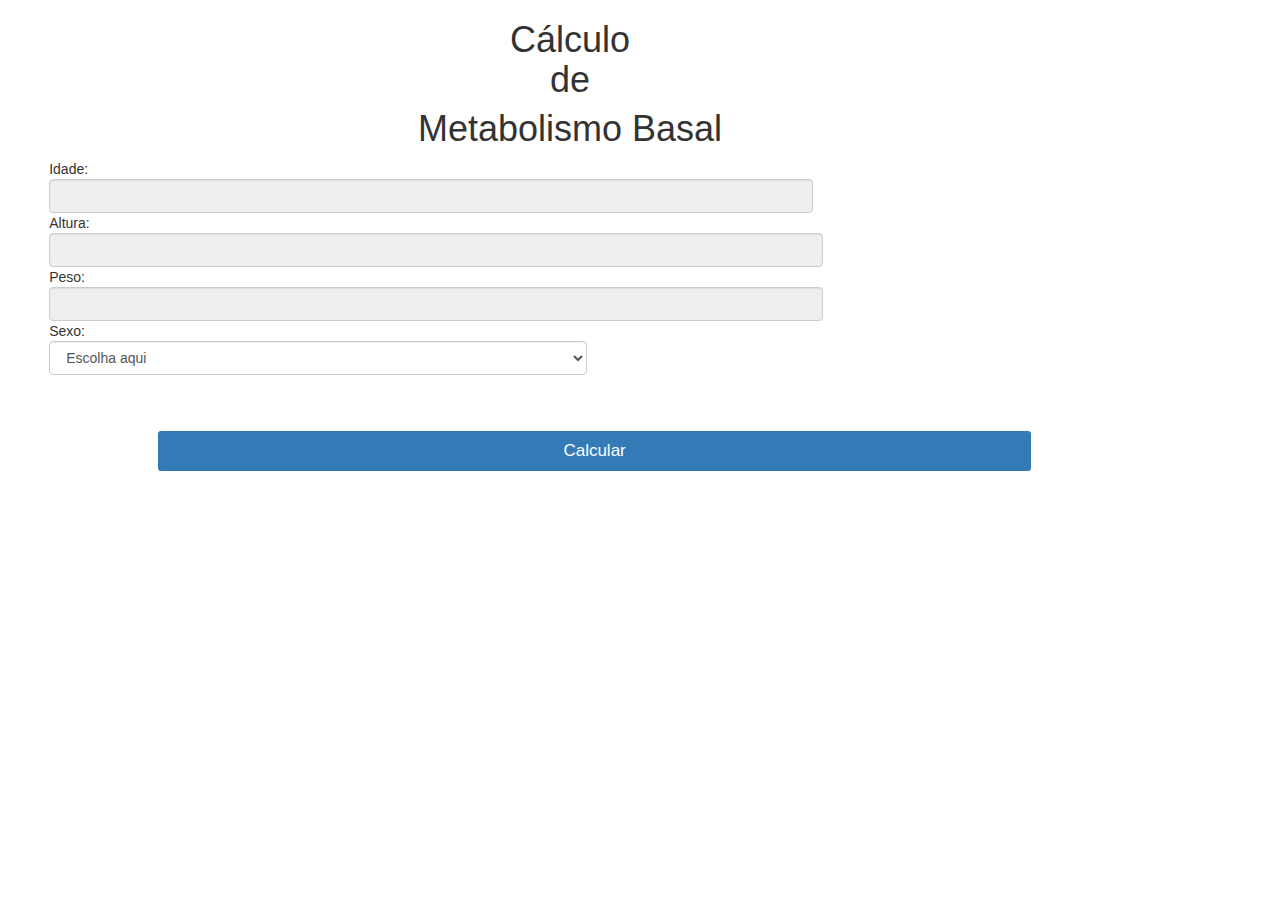
==== www/index.html @ c940c0ee "Project's Initial Commit" ====
<!DOCTYPE HTML>
<html>
<head>
  <meta charset="utf-8">
  <meta name="viewport" content="width=device-width, initial-scale=1, maximum-scale=1, user-scalable=no">
  <meta http-equiv="Content-Security-Policy" content="default-src * data: gap: https://ssl.gstatic.com; style-src * 'unsafe-inline'; script-src * 'unsafe-inline' 'unsafe-eval'">
  <script src="components/loader.js"></script>
  <script src="lib/onsenui/js/onsenui.min.js"></script>

  <link rel="stylesheet" href="components/loader.css">
  <link rel="stylesheet" href="lib/onsenui/css/onsenui.css">
  <link rel="stylesheet" href="lib/onsenui/css/onsen-css-components.css">
  <link rel="stylesheet" href="css/style.css">

  <!--- Jquery 3.1.1--->
 <script src="components/jquery-3.3.1.min.js"></script>
 <script src="components/acoes.js"></script>

  <!--- Bootstrap 3.3.7--->
  <link rel="stylesheet" href="css/bootstrap.min.css">
  <link rel="stylesheet" href="components/loader.css">
  <link rel="stylesheet" href="css/style.css">
</head>
<body>
  <title>Preciso de um nome</title>

  <div class="container row">
    <div class="row">
      <div class="div col-xs-12">
      <center>
        <h1>Cálculo<p>de</p>Metabolismo Basal</h1>
      </center>
      </div>
    </div>

  <div class="row" style="margin-left:3%;">

    <!---Idade--->
    <div class="col-xs-12">
    <span>Idade:</span>
    <input type="text"class="form-control" id="idade" readonly style="width:70%;"/>
    </div>

    <!---Altura--->
    <div class="row linha" style="margin-left:0%;">
        <div class="col-xs-12">
        <span>Altura:</span>
        <input type="text"class="form-control" id="altura" readonly style="width:70%;"/>
        </div>
    </div>

    <!---Peso--->
    <div class="row linha" style="margin-left:0%;">
        <div class="col-xs-12">
        <span>Peso:</span>
        <input type="text"class="form-control" id="peso" readonly style="width:70%;"/>
        </div>
    </div>

    <!---Sexo--->
    <div class="row linha" style="margin-left:0%; margin-top">
        <div class="col-xs-6">
        <span>Sexo:</span>
        <select class="form-control" id="Sexo">
          <option>Escolha aqui</option>
          <option>Masculino</option>
          <option>Feminino</option>
        </select>
        </div>
    </div>

    <!---Botão--->
    <center>
    <div cass="row linha" style="margin-top:5%;">
      <div class="col-xs-12">
        <button type="button" class="button btn-primary btn-block" id="calculo">Calcular</button>
      </div>
    </div>
    </center>

  </div>

  
</body>
</html>
---- www/components/loader.css ----
/**
 * This is an auto-generated code by Monaca JS/CSS Components.
 * Please do not edit by hand.
 */

/*** <GENERATED> ***/
---- www/lib/onsenui/css/onsenui.css ----
/*! onsenui - v2.10.1 - 2018-06-08 */
@import url("ionicons/css/ionicons.min.css");
@import url("material-design-iconic-font/css/material-design-iconic-font.min.css");
@import url("font_awesome/css/font-awesome.min.css");


ons-page, ons-navigator,
ons-tabbar,
ons-gesture-detector {
  display: block;
  touch-action: manipulation; /* Remove click delay */
}

ons-navigator,
ons-tabbar,
ons-splitter,
ons-action-sheet,
ons-dialog,
ons-toast,
ons-alert-dialog {
  position: absolute;
  top: 0;
  left: 0;
  bottom: 0;
  right: 0;
  overflow: hidden;
  touch-action: manipulation; /* Remove click delay */
}

ons-toast {
  pointer-events: none;
}

ons-toast .toast {
  pointer-events: auto;
}

ons-tab {
  -webkit-transform: translate3d(0, 0, 0);
          transform: translate3d(0, 0, 0);
}

ons-page, ons-navigator, ons-tabbar, ons-dialog, ons-alert-dialog, ons-action-sheet, ons-toast {
  z-index: 2;
}

ons-fab, ons-speed-dial {
  z-index: 10001;
}

ons-toolbar:not([inline]), ons-bottom-toolbar {
  position: absolute;
  left: 0;
  right: 0;
  z-index: 10000;
}

ons-toolbar:not([inline]) {
  top: 0;
}

ons-bottom-toolbar {
  bottom: 0;
}

.page, .page__content,
.page--material, .page--material__content {
  background-color: transparent !important;
  background: transparent !important;
}

.page__content {
  overflow: auto;
  -webkit-overflow-scrolling: touch;
  z-index: 0;
  -ms-touch-action: pan-y;
}

.page.overflow-visible,
.page.overflow-visible .page,
.page.overflow-visible .page__content,
.page.overflow-visible ons-navigator,
.page.overflow-visible ons-splitter {
  overflow: visible;
}

.page.overflow-visible .page__content.content-swiping,
.page.overflow-visible .page__content.content-swiping .page,
.page.overflow-visible .page__content.content-swiping .page__content {
  overflow: auto;
}

.page[status-bar-fill] > .page__content {
  top: 20px;
}

.page[status-bar-fill] > .toolbar {
  padding-top: 20px;
  box-sizing: content-box;
}

.page[status-bar-fill] > .toolbar:not(.toolbar--transparent) + .page__background,
.page[status-bar-fill] > .toolbar:not(.toolbar--cover-content) + .page__background + .page__content {
  top: 64px;
}

.page[status-bar-fill] > .toolbar--material:not(.toolbar-transparent) + .page__background,
.page[status-bar-fill] > .toolbar--material:not(.toolbar--cover-content) + .page__background + .page__content {
  top: 76px;
}

.page[status-bar-fill] > .toolbar.toolbar--transparent + .page__background {
  top: 0;
}

ons-tabbar[status-bar-fill] > .tabbar--top__content {
  top: 71px;
}

ons-tabbar[status-bar-fill] > .tabbar--top {
  padding-top: 22px;
}

ons-tabbar[position="top"] .page[status-bar-fill] > .page__content {
  top: 0px;
}

.toolbar + .page__background + .page__content ons-tabbar[status-bar-fill] > .tabbar--top {
  top: 0px;
}

.toolbar + .page__background + .page__content ons-tabbar[status-bar-fill] > .tabbar--top__content {
  top: 49px;
}

.page__content > .list:not(.list--material):first-child {
  margin-top: -1px; /* Avoid double border with toolbar */
}

.page--wrapper > .page__background {
  display: none;
}

ons-action-sheet[disabled],
ons-dialog[disabled],
ons-alert-dialog[disabled],
ons-popover[disabled] {
  pointer-events: none;
  opacity: 0.75;
}

ons-list-item[disabled] {
   pointer-events: none;
}

ons-range[disabled] {
  opacity: 0.3;
  pointer-events: none;
}

ons-pull-hook {
  position: relative;
  display: block;
  margin: auto;
  text-align: center;
  z-index: 20002;
}

ons-splitter, ons-splitter-mask, ons-splitter-content, ons-splitter-side {
  display: block;
  position: absolute;
  left: 0;
  right: 0;
  top: 0;
  bottom: 0;
  box-sizing: border-box;
  z-index: 0;
}

ons-splitter-mask {
  z-index: 4;
  background-color: rgba(0, 0, 0, 0.1);
  display: none;
  opacity: 0;
}

ons-splitter-content {
  z-index: 2;
}

ons-splitter-side {
  right: auto;
  z-index: 2;
}

ons-splitter-side[side="right"] {
  right: 0;
  left: auto;
}

ons-splitter-side[mode="collapse"] {
  z-index: 5;
  left: auto;
  right: 100%;
}

ons-splitter-side[side="right"][mode="collapse"] {
  right: auto;
  left: 100%;
}

ons-splitter-side[mode="split"] {
  z-index: 3;
}

ons-toolbar-button > ons-icon[icon*="ion-"] {
  font-size: 26px;
}

ons-range, ons-select {
  display: inline-block;
}

ons-range > input {
  min-width: 50px;
  width: 100%;
}

ons-select > select {
  width: 100%;
}

ons-carousel[disabled] {
  pointer-events: none;
  opacity: 0.75;
}

ons-carousel[fullscreen] {
  height: 100%;
}

.ons-status-bar-mock {
  position: absolute;
  width: 100%;
  height: 20px;
  padding: 0 16px 0 6px;
  box-sizing: border-box;
  z-index: 30000;
  display: -webkit-flex;
  display: flex;
  -webkit-justify-content: space-between;
          justify-content: space-between;
  font-size: 12px;
  line-height: 20px;
  font-family: Arial, Helvetica;
}

.ons-status-bar-mock i {
  padding: 0 2px;
}

.ons-status-bar-mock.android {
  color: white;
  background-color: #222;
  font-family: Roboto, Arial, Helvetica;
}

.ons-status-bar-mock.android ~ * {
  top: 20px;
  bottom: 0;
  position: inherit;
  width: 100%;
}

.ons-ios-scroll-fix .page:not(.page--wrapper)[shown] > .page__content {
  overflow-y: hidden;
}
.ons-ios-scroll-fix ons-splitter-side > .page:not(.page--wrapper)[shown] > .page__content {
  overflow-y: auto;
}

ons-row {
  display: -webkit-box;
  display: -webkit-flex;
  display: -moz-box;
  display: -moz-flex;
  display: -ms-flexbox;
  display: flex;
  -webkit-flex-wrap: wrap;
          flex-wrap: wrap;
  width: 100%;
  box-sizing: border-box;
}

ons-row[vertical-align="top"], ons-row[align="top"] {
  -webkit-box-align: start;
  box-align: start;
  -ms-flex-align: start;
  -webkit-align-items: flex-start;
  -moz-align-items: flex-start;
  align-items: flex-start;
}

ons-row[vertical-align="bottom"], ons-row[align="bottom"] {
  -webkit-box-align: end;
  box-align: end;
  -ms-flex-align: end;
  -webkit-align-items: flex-end;
  -moz-align-items: flex-end;
  align-items: flex-end;
}

ons-row[vertical-align="center"], ons-row[align="center"] {
  -webkit-box-align: center;
  box-align: center;
  -ms-flex-align: center;
  -webkit-align-items: center;
  -moz-align-items: center;
  align-items: center;
  text-align: inherit;
}

ons-row + ons-row {
  padding-top: 0;
}

ons-col {
  -webkit-box-flex: 1;
  -webkit-flex: 1;
  -moz-box-flex: 1;
  -moz-flex: 1;
  -ms-flex: 1;
  flex: 1;
  display: block;
  width: 100%;
  box-sizing: border-box;
}

ons-col[vertical-align="top"], ons-col[align="top"] {
  -webkit-align-self: flex-start;
  -moz-align-self: flex-start;
  -ms-flex-item-align: start;
  align-self: flex-start;
}

ons-col[vertical-align="bottom"], ons-col[align="bottom"] {
  -webkit-align-self: flex-end;
  -moz-align-self: flex-end;
  -ms-flex-item-align: end;
  align-self: flex-end; }

ons-col[vertical-align="center"], ons-col[align="center"] {
  -webkit-align-self: center;
  -moz-align-self: center;
  -ms-flex-item-align: center;
  text-align: inherit;
}


/*
Copyright 2013-2015 ASIAL CORPORATION

Licensed under the Apache License, Version 2.0 (the "License");
you may not use this file except in compliance with the License.
You may obtain a copy of the License at

   http://www.apache.org/licenses/LICENSE-2.0

Unless required by applicable law or agreed to in writing, software
distributed under the License is distributed on an "AS IS" BASIS,
WITHOUT WARRANTIES OR CONDITIONS OF ANY KIND, either express or implied.
See the License for the specific language governing permissions and
limitations under the License.

 */

.ons-icon {
  display: inline-block;
  line-height: inherit;
  font-style: normal;
  font-weight: normal;
  font-size: inherit;
  text-rendering: auto;
  -webkit-font-smoothing: antialiased;
  -moz-osx-font-smoothing: grayscale;
}

.segment__button .ons-icon {
  line-height: initial;
}

:not(ons-toolbar-button):not(ons-action-sheet-button):not(.segment__button) > .ons-icon--ion {
  line-height: 0.75em;
  vertical-align: -25%;
}

.ons-icon[spin] {
  -webkit-animation: ons-icon-spin 2s infinite linear;
  -moz-animation: ons-icon-spin 2s infinite linear;
  animation: ons-icon-spin 2s infinite linear;
}

@-moz-keyframes ons-icon-spin {
  0% {
    -moz-transform: rotate(0deg);
  }
  100% {
    -moz-transform: rotate(359deg);
  }
}

@-webkit-keyframes ons-icon-spin {
  0% {
    -webkit-transform: rotate(0deg);
  }
  100% {
    -webkit-transform: rotate(359deg);
  }
}

@keyframes ons-icon-spin {
  0% {
    -webkit-transform: rotate(0deg);
    transform: rotate(0deg);
  }
  100% {
    -webkit-transform: rotate(359deg);
    transform: rotate(359deg);
  }
}

.ons-icon[rotate="90"] {
  -webkit-transform: rotate(90deg);
  -moz-transform: rotate(90deg);
  transform: rotate(90deg);
}

.ons-icon[rotate="180"] {
  -webkit-transform: rotate(180deg);
  -moz-transform: rotate(180deg);
  transform: rotate(180deg);
}

.ons-icon[rotate="270"] {
  -webkit-transform: rotate(270deg);
  -moz-transform: rotate(270deg);
  transform: rotate(270deg);
}

.ons-icon[fixed-width] {
  width: 1.28571429em;
  text-align: center;
}

.ons-icon--lg {
  font-size: 1.33333333em;
  line-height: 0.75em;
  vertical-align: -15%;
}

.ons-icon--2x {
  font-size: 2em;
}

.ons-icon--3x {
  font-size: 3em;
}

.ons-icon--4x {
  font-size: 4em;
}

.ons-icon--5x {
  font-size: 5em;
}

ons-input, ons-radio, ons-checkbox, ons-search-input {
  display: inline-block;
  position: relative;
}

ons-input .text-input,
ons-search-input .search-input {
  width: 100%;
  display: inline-block;
}

ons-input .text-input__label:not(.text-input--material__label) {
  display: none;
}

ons-input:not([float]) .text-input--material__label--active {
  display: none;
}

ons-input[disabled],
ons-radio[disabled],
ons-checkbox[disabled],
ons-segment[disabled],
ons-search-input[disabled] {
  opacity: 0.5;
  pointer-events: none;
}

ons-input input.text-input--material::-webkit-input-placeholder {
  color: transparent;
}

ons-input input.text-input--material::-moz-placeholder {
  color: transparent;
}

ons-input input.text-input--material:-ms-input-placeholder {
  color: transparent;
}

/* Suppress safe area support for pages in splitter sides */
@media (orientation: landscape) {
  html[onsflag-iphonex-landscape] ons-splitter-side[side="left"] .page__content {
    padding-right: 0;
  }
  html[onsflag-iphonex-landscape] ons-splitter-side[side="right"] .page__content {
    padding-left: 0;
  }
}
/* Support the situation that a progress bar is located just below a toolbar */
@media (orientation: landscape) {
  html[onsflag-iphonex-landscape] .page__content > ons-progress-bar > .progress-bar {
    margin-left: -44px;
    margin-right: -44px;
    width: calc(100% + 88px);
  }
}
/* Lists in .page__content in splitter-sides */
@media (orientation: landscape) {
  /* Suppress left safe area support for pages in right splitter sides */
  html[onsflag-iphonex-landscape] ons-splitter-side[side="right"] .page__content > .list:not(.list--inset) {
    margin-left: 0;
  }
  html[onsflag-iphonex-landscape] ons-splitter-side[side="right"] .page__content > .list:not(.list--inset) > .list-header {
    padding-left: 15px;
  }
  html[onsflag-iphonex-landscape] ons-splitter-side[side="right"] .page__content > .list:not(.list--inset) > .list-item {
    padding-left: 14px;
  }

  /* Suppress right safe area support for pages in left splitter sides */
  html[onsflag-iphonex-landscape] ons-splitter-side[side="left"] .page__content > .list:not(.list--inset) {
    margin-right: 0;
  }
  html[onsflag-iphonex-landscape] ons-splitter-side[side="left"] .page__content > .list:not(.list--inset) > .list-item--chevron:before {
    right: 16px;
  }
  html[onsflag-iphonex-landscape] ons-splitter-side[side="left"] .page__content > .list:not(.list--inset) > .list-item > .list-item__center:last-child {
    padding-right: 6px;
  }
  html[onsflag-iphonex-landscape] ons-splitter-side[side="left"] .page__content > .list:not(.list--inset) > .list-item > .list-item__right {
    padding-right: 12px;
  }
  html[onsflag-iphonex-landscape] ons-splitter-side[side="left"] .page__content > .list:not(.list--inset) > .list-item > .list-item--chevron__right {
    padding-right: 30px;
  }
}

/*
Copyright 2013-2015 ASIAL CORPORATION

Licensed under the Apache License, Version 2.0 (the "License");
you may not use this file except in compliance with the License.
You may obtain a copy of the License at

   http://www.apache.org/licenses/LICENSE-2.0

Unless required by applicable law or agreed to in writing, software
distributed under the License is distributed on an "AS IS" BASIS,
WITHOUT WARRANTIES OR CONDITIONS OF ANY KIND, either express or implied.
See the License for the specific language governing permissions and
limitations under the License.

 */

ons-progress-bar {
  display: block;
}

ons-progress-circular {
  display: inline-block;
  width: 32px;
  height: 32px;
}

ons-progress-circular > svg.progress-circular {
  width: 100%;
  height: 100%;
}

/*
Copyright 2013-2015 ASIAL CORPORATION

Licensed under the Apache License, Version 2.0 (the "License");
you may not use this file except in compliance with the License.
You may obtain a copy of the License at

   http://www.apache.org/licenses/LICENSE-2.0

Unless required by applicable law or agreed to in writing, software
distributed under the License is distributed on an "AS IS" BASIS,
WITHOUT WARRANTIES OR CONDITIONS OF ANY KIND, either express or implied.
See the License for the specific language governing permissions and
limitations under the License.

 */
.ripple {
  display: block;
  position: absolute;
  overflow: hidden;
  top: 0;
  left: 0;
  right: 0;
  bottom: 0;
  pointer-events: none;
}

.ripple__background {
  background: rgba(255, 255, 255, 0.2);
  position: absolute;
  top: 0;
  left: 0;
  right: 0;
  bottom: 0;
  opacity: 0;
  pointer-events: none;
}

.ripple__wave {
  background: rgba(255, 255, 255, 0.2);
  width: 0;
  height: 0;
  border-radius: 50%;
  position: absolute;
  top: 0;
  left: 0;
  z-index: 0;
  pointer-events: none;
}

/* FIXME */
ons-list-item .ripple__wave,
ons-list-item .ripple__background,
.button--material--flat .ripple__wave,
.button--material--flat .ripple__background {
  background: rgba(189, 189, 189, 0.3);
}

.ripple--light-gray__wave,
.ripple--light-gray__background {
  background: rgba(189, 189, 189, 0.3);
}


/*
Copyright 2013-2015 ASIAL CORPORATION

Licensed under the Apache License, Version 2.0 (the "License");
you may not use this file except in compliance with the License.
You may obtain a copy of the License at

   http://www.apache.org/licenses/LICENSE-2.0

Unless required by applicable law or agreed to in writing, software
distributed under the License is distributed on an "AS IS" BASIS,
WITHOUT WARRANTIES OR CONDITIONS OF ANY KIND, either express or implied.
See the License for the specific language governing permissions and
limitations under the License.

 */

.ons-swiper {
  overflow: hidden;
  display: block;
  box-sizing: border-box;
}

.ons-swiper-target {
  display: -webkit-flex;
  display: flex;
  height: 100%;
  z-index: 1;
  -webkit-flex-direction: row;
          flex-direction: row;
}

.ons-swiper-target--vertical {
  -webkit-flex-direction: column;
          flex-direction: column;
}

.ons-swiper-target > * {
  height: inherit;
  -webkit-flex-shrink: 0;
          flex-shrink: 0;
  box-sizing: border-box;
  width: 100%;
  position: relative !important;
}

.ons-swiper-target.active:not(.swiping) > .page:not([shown]) {
  visibility: hidden;
}

.ons-swiper-tabbar .tabbar--material__button:after {
  display: none;
}

.ons-swiper-blocker {
  display: block;
  position: absolute;
  top: 0;
  bottom: 0;
  left: 0;
  right: 0;
  pointer-events: none
}
---- www/css/style.css ----
/**/

.button{
  width: 80%;
}
---- www/components/loader.css ----
/**
 * This is an auto-generated code by Monaca JS/CSS Components.
 * Please do not edit by hand.
 */

/*** <GENERATED> ***/
---- www/css/style.css ----
/**/

.button{
  width: 80%;
}
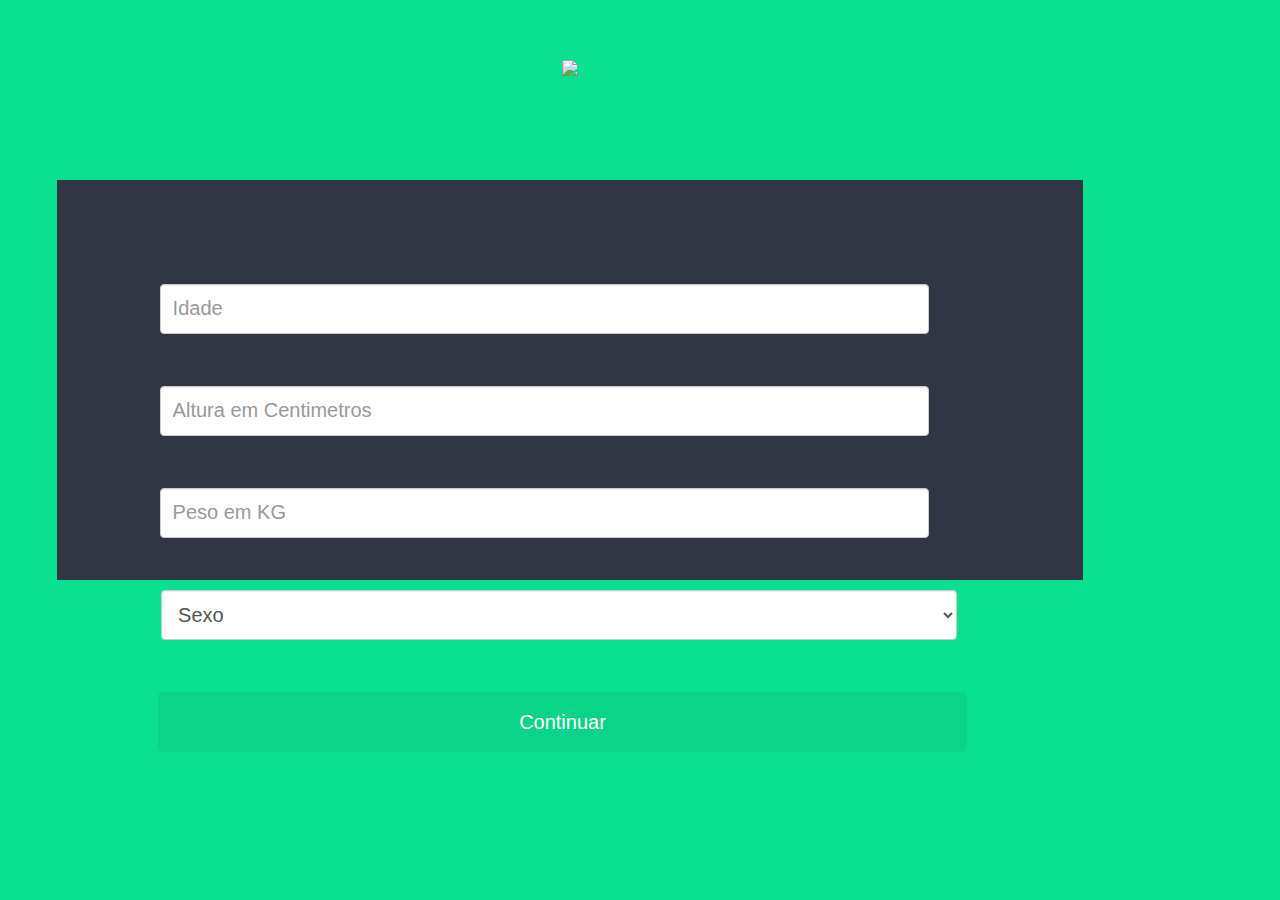
==== commit 3cc7f566: "Ajeitando alguns detalhes do form de escolha" ====
--- a/www/index.html
+++ b/www/index.html
@@ -24,62 +24,72 @@
 <body>
   <title>Preciso de um nome</title>
 
+<!---Imagem--->
   <div class="container row">
-    <div class="row">
+    <div class="row" style="margin-top:5%;">
       <div class="div col-xs-12">
       <center>
-        <h1>Cálculo<p>de</p>Metabolismo Basal</h1>
+        <img src="tmb.png">
       </center>
       </div>
-    </div>
+   </div>
 
-  <div class="row" style="margin-left:3%;">
+<!---Legenda
+   <div class="row">
+      <div class="col-xs-12">
+        <center>
+        <h1>Taxa Metabólica Basal</h1>
+        </center>
+      </div>
+   </div>
+--->
+<center>
+<nav>
+  <div class="row" style="margin-right:0%; margin-top:10%;">
 
     <!---Idade--->
-    <div class="col-xs-12">
-    <span>Idade:</span>
-    <input type="text"class="form-control" id="idade" readonly style="width:70%;"/>
+     <div class="row linha" style="margin-left:0%; margin-top:10%;">
+       <div class="col-xs-12">
+        <input type="number"class="form-control display" id="idade" placeholder="Idade">
+       </div>
     </div>
 
     <!---Altura--->
-    <div class="row linha" style="margin-left:0%;">
+    <div class="row linha" style="margin-left:0%; margin-top:5%;">
         <div class="col-xs-12">
-        <span>Altura:</span>
-        <input type="text"class="form-control" id="altura" readonly style="width:70%;"/>
+        <input type="number"class="form-control display" id="altura" placeholder="Altura em Centimetros"/>
         </div>
     </div>
 
     <!---Peso--->
-    <div class="row linha" style="margin-left:0%;">
+    <div class="row linha" style="margin-left:0%;margin-top:5%;" >
         <div class="col-xs-12">
-        <span>Peso:</span>
-        <input type="text"class="form-control" id="peso" readonly style="width:70%;"/>
+        <input type="number"class="form-control display" id="peso" placeholder="Peso em KG"/>
         </div>
     </div>
 
     <!---Sexo--->
-    <div class="row linha" style="margin-left:0%; margin-top">
-        <div class="col-xs-6">
-        <span>Sexo:</span>
-        <select class="form-control" id="Sexo">
-          <option>Escolha aqui</option>
-          <option>Masculino</option>
-          <option>Feminino</option>
+    <div class="row linha" style="margin-left:10%; margin-top:5%;">
+        <div class="col-xs-6" style="width:70%;">
+        <select class="form-control" id="Sexo" >
+          <option>Sexo</option>
+          <option value="masculino">Masculino</option>
+          <option value="feminino">Feminino</option>
         </select>
         </div>
     </div>
+ 
 
     <!---Botão--->
-    <center>
+
     <div cass="row linha" style="margin-top:5%;">
       <div class="col-xs-12">
-        <button type="button" class="button btn-primary btn-block" id="calculo">Calcular</button>
+        <a href="taxaAtividade.html"><button type="button" class="button btn-success btn-block" id="continuar">Continuar</button></a>
       </div>
     </div>
-    </center>
 
   </div>
-
-  
+</nav>
+</center>
 </body>
 </html>
--- a/www/css/style.css
+++ b/www/css/style.css
@@ -1,5 +1,62 @@
 /**/
 
-.button{
+body{
+  background-color:rgba(9, 224, 146);
+}
+#continuar{
   width: 80%;
+  height:60px;
+  font-family:Arial, Helvetica, sans-serif ;
+  font-size: 20px;
+  border-radius: 5px; 
+  background-color: rgba(11, 211, 138)
 }
+img{
+  width: 150px;
+}
+h1{
+  font-size: 20px;
+  margin-left:10%; 
+}
+#idade{
+  color: blue;
+  height: 50px;
+  width: 75%;
+  font-family: Arial, Helvetica, sans-serif;
+  font-size: 20px;
+  margin-right: 5%;
+}
+
+#altura{
+  height: 50px;
+  width: 75%;
+  font-family: Arial, Helvetica, sans-serif;
+  font-size: 20px;
+  margin-right: 5%;
+}
+
+#peso{
+  height: 50px;
+  width: 75%;
+  font-family: Arial, Helvetica, sans-serif;
+  font-size: 20px;
+  margin-right:5%; 
+}
+
+#Sexo{
+  height: 50px;
+  width: 125%;
+  font-family: Arial, Helvetica, sans-serif;
+  font-size: 20px;
+}
+nav{
+  width:90%;
+  height: 400px;
+  background-color:rgba(50, 54, 66) ;
+}
+a:link 
+{ 
+text-decoration:none; 
+} 
+a:visited {text-decoration: none}
+a:hover {text-decoration: none;}--- a/www/css/style.css
+++ b/www/css/style.css
@@ -1,5 +1,62 @@
 /**/
 
-.button{
+body{
+  background-color:rgba(9, 224, 146);
+}
+#continuar{
   width: 80%;
+  height:60px;
+  font-family:Arial, Helvetica, sans-serif ;
+  font-size: 20px;
+  border-radius: 5px; 
+  background-color: rgba(11, 211, 138)
 }
+img{
+  width: 150px;
+}
+h1{
+  font-size: 20px;
+  margin-left:10%; 
+}
+#idade{
+  color: blue;
+  height: 50px;
+  width: 75%;
+  font-family: Arial, Helvetica, sans-serif;
+  font-size: 20px;
+  margin-right: 5%;
+}
+
+#altura{
+  height: 50px;
+  width: 75%;
+  font-family: Arial, Helvetica, sans-serif;
+  font-size: 20px;
+  margin-right: 5%;
+}
+
+#peso{
+  height: 50px;
+  width: 75%;
+  font-family: Arial, Helvetica, sans-serif;
+  font-size: 20px;
+  margin-right:5%; 
+}
+
+#Sexo{
+  height: 50px;
+  width: 125%;
+  font-family: Arial, Helvetica, sans-serif;
+  font-size: 20px;
+}
+nav{
+  width:90%;
+  height: 400px;
+  background-color:rgba(50, 54, 66) ;
+}
+a:link 
+{ 
+text-decoration:none; 
+} 
+a:visited {text-decoration: none}
+a:hover {text-decoration: none;}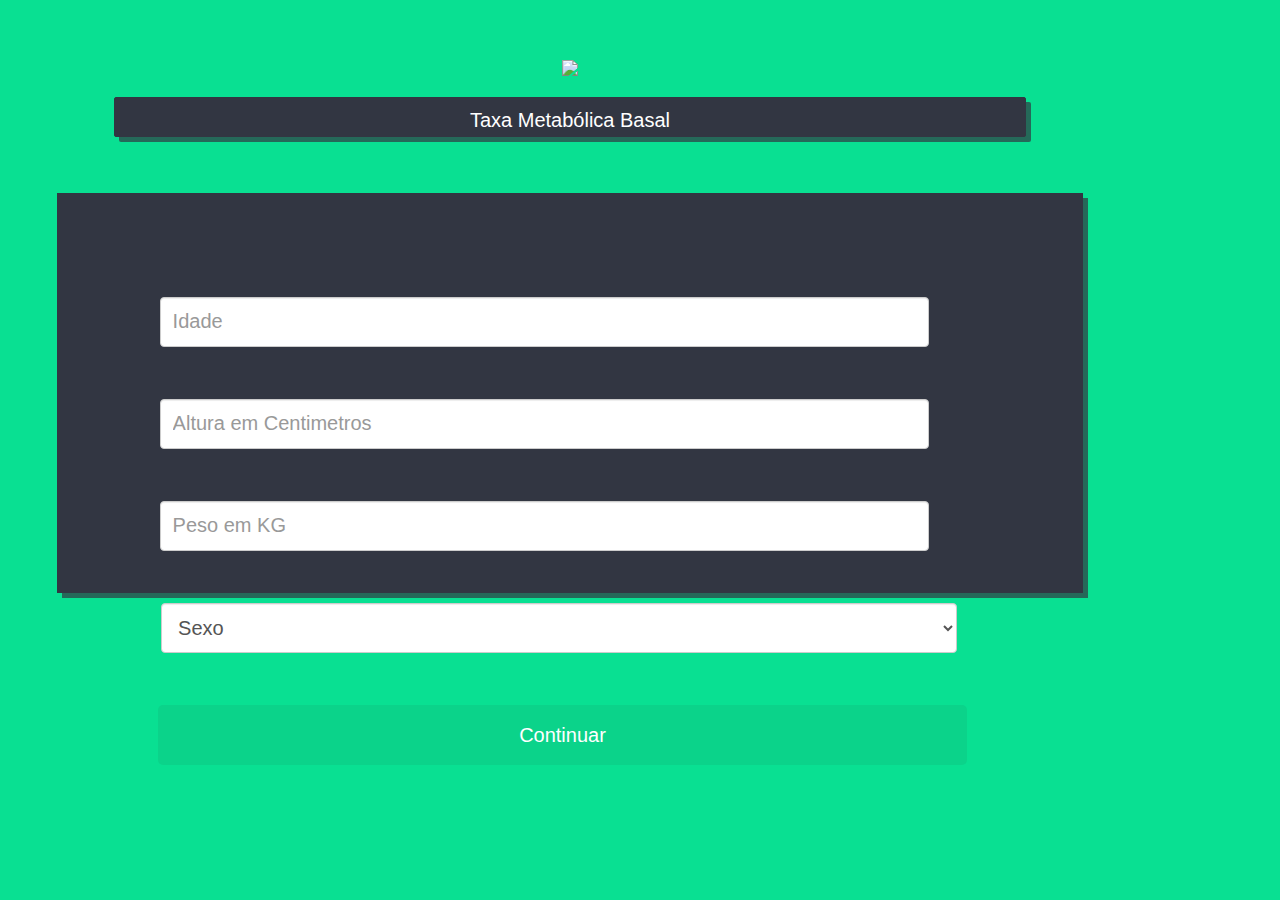
==== commit 6160a0af: "Fazendo a parte da programação dos inputs e da conta" ====
--- a/www/index.html
+++ b/www/index.html
@@ -20,6 +20,33 @@
   <link rel="stylesheet" href="css/bootstrap.min.css">
   <link rel="stylesheet" href="components/loader.css">
   <link rel="stylesheet" href="css/style.css">
+
+  <!-- Funções feitas em javScript -->
+  <script>
+  var id, alt, pes, sex, ativiFisica;
+
+  // Pegando o valor do campo idade
+  id=document.getElementById("idade").value;
+
+  // pegando o valor do campo altura
+  alt=document.getElementById("altura").value;
+  
+  // pegando o valor do campo peso
+  pes=document.getElementById("peso").value;
+
+    // pegando e verificando as opções de sexo
+    sex=document.getElementById("opcao").value;
+    if(opcao=="masculino"){
+      sex="masculino";
+    }else{
+      sex="feminino";
+    }
+
+    // verificando as opções de atividade fisica
+    
+
+
+</script>
 </head>
 <body>
   <title>Preciso de um nome</title>
@@ -34,7 +61,7 @@
       </div>
    </div>
 
-<!---Legenda
+
    <div class="row">
       <div class="col-xs-12">
         <center>
@@ -42,7 +69,7 @@
         </center>
       </div>
    </div>
---->
+
 <center>
 <nav>
   <div class="row" style="margin-right:0%; margin-top:10%;">
@@ -73,8 +100,8 @@
         <div class="col-xs-6" style="width:70%;">
         <select class="form-control" id="Sexo" >
           <option>Sexo</option>
-          <option value="masculino">Masculino</option>
-          <option value="feminino">Feminino</option>
+          <option id="opcao" value="masculino">Masculino</option>
+          <option id="opcao" value="feminino">Feminino</option>
         </select>
         </div>
     </div>
--- a/www/css/style.css
+++ b/www/css/style.css
@@ -13,13 +13,21 @@
 }
 img{
   width: 150px;
+  
 }
 h1{
-  font-size: 20px;
-  margin-left:10%; 
+  font-family: 'Segoe UI', Tahoma, Geneva, Verdana, sans-serif;
+  font-size:20px;
+  border: 1px solid rgba(50, 54, 66);
+  border-radius: 2px;
+  width: 80%;
+  background-color: rgba(50, 54, 66);
+  color:white;
+  box-shadow: 5px 5px rgba(50, 54, 66,0.7);
+  height: 40px;
+  padding-top: 1%;
 }
 #idade{
-  color: blue;
   height: 50px;
   width: 75%;
   font-family: Arial, Helvetica, sans-serif;
@@ -53,6 +61,8 @@
   width:90%;
   height: 400px;
   background-color:rgba(50, 54, 66) ;
+   box-shadow: 5px 5px rgba(50, 54, 66,0.7);
+   margin-top: -5%;
 }
 a:link 
 { 
--- a/www/css/style.css
+++ b/www/css/style.css
@@ -13,13 +13,21 @@
 }
 img{
   width: 150px;
+  
 }
 h1{
-  font-size: 20px;
-  margin-left:10%; 
+  font-family: 'Segoe UI', Tahoma, Geneva, Verdana, sans-serif;
+  font-size:20px;
+  border: 1px solid rgba(50, 54, 66);
+  border-radius: 2px;
+  width: 80%;
+  background-color: rgba(50, 54, 66);
+  color:white;
+  box-shadow: 5px 5px rgba(50, 54, 66,0.7);
+  height: 40px;
+  padding-top: 1%;
 }
 #idade{
-  color: blue;
   height: 50px;
   width: 75%;
   font-family: Arial, Helvetica, sans-serif;
@@ -53,6 +61,8 @@
   width:90%;
   height: 400px;
   background-color:rgba(50, 54, 66) ;
+   box-shadow: 5px 5px rgba(50, 54, 66,0.7);
+   margin-top: -5%;
 }
 a:link 
 { 
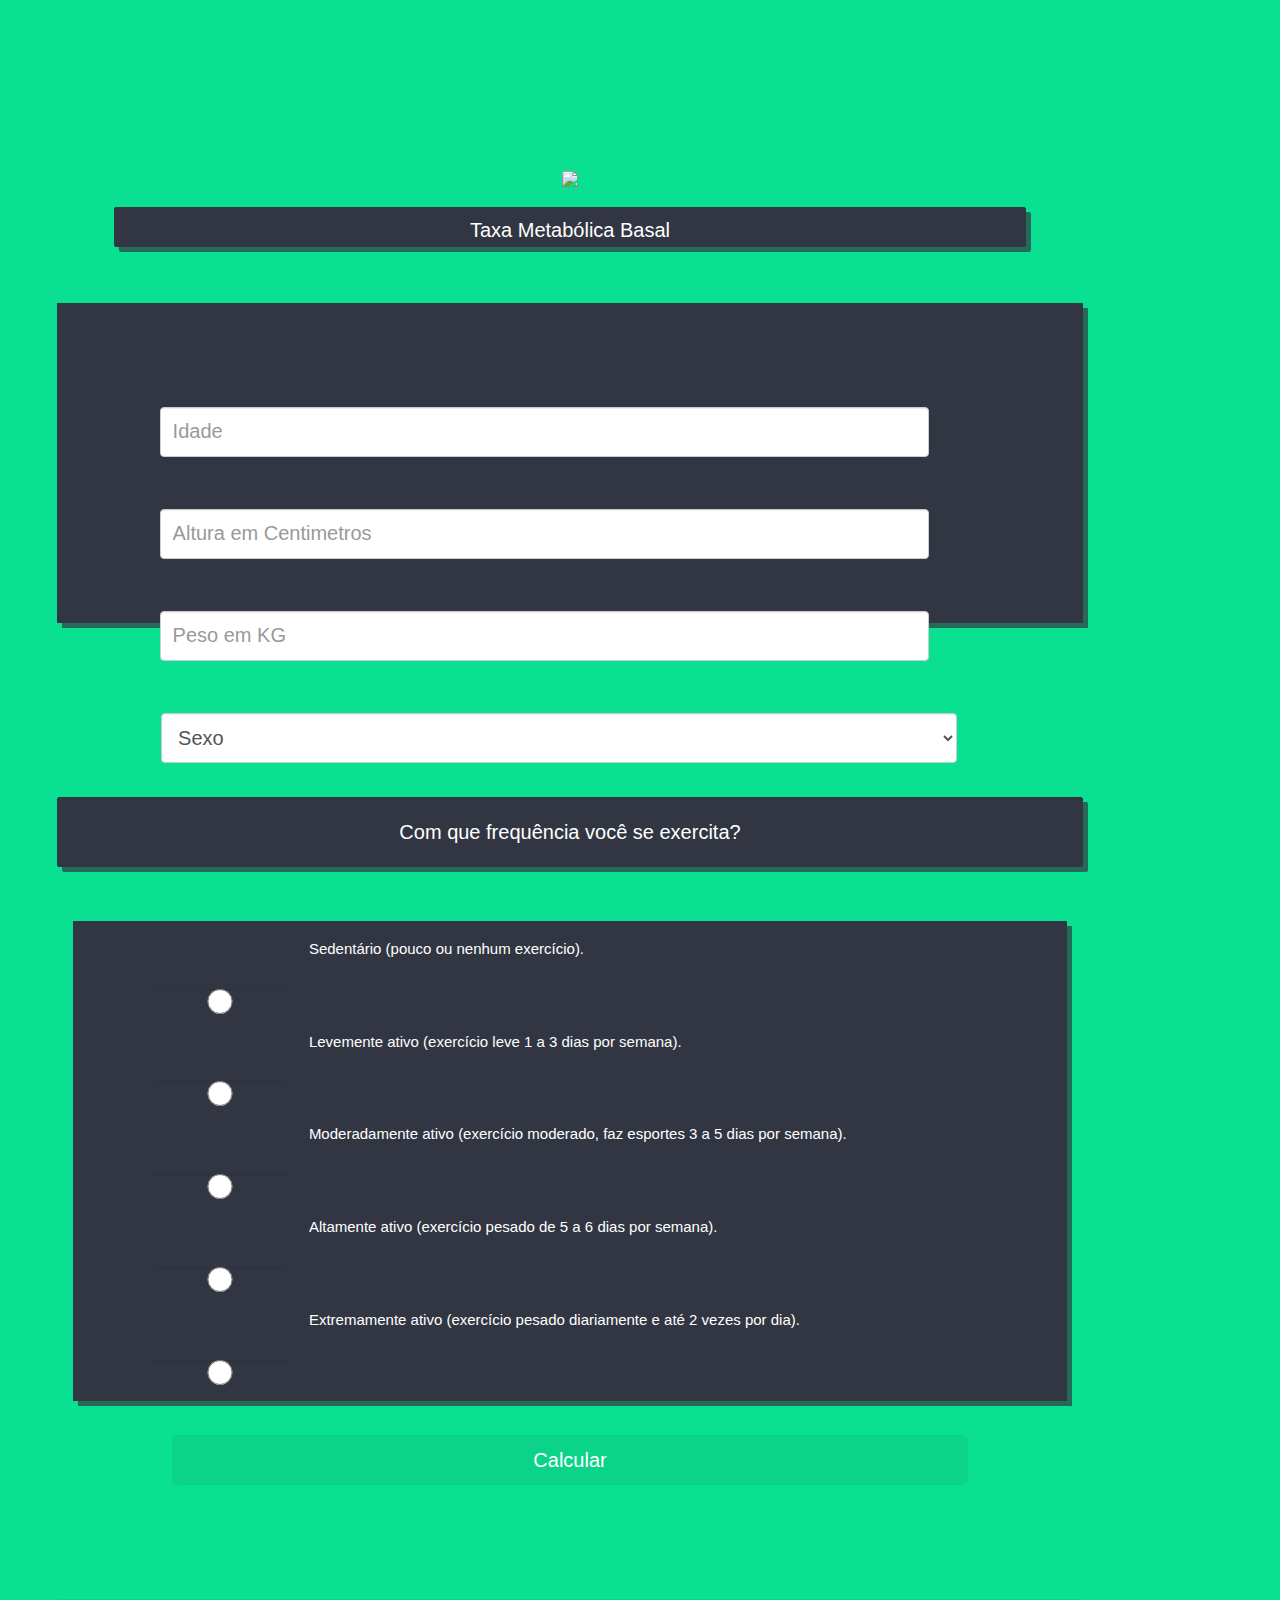
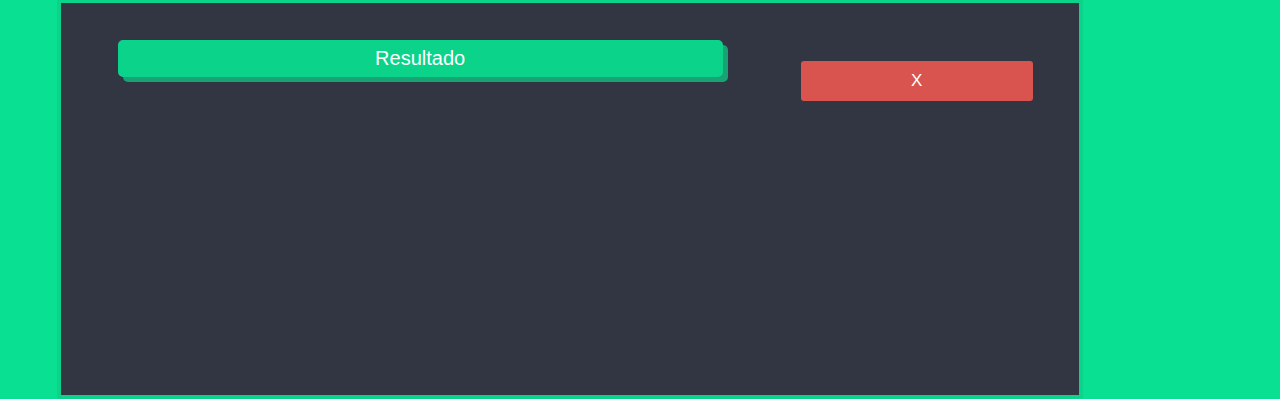
==== commit 4e92afc8: "Fazendo tela de Resultados" ====
--- a/www/index.html
+++ b/www/index.html
@@ -21,32 +21,6 @@
   <link rel="stylesheet" href="components/loader.css">
   <link rel="stylesheet" href="css/style.css">
 
-  <!-- Funções feitas em javScript -->
-  <script>
-  var id, alt, pes, sex, ativiFisica;
-
-  // Pegando o valor do campo idade
-  id=document.getElementById("idade").value;
-
-  // pegando o valor do campo altura
-  alt=document.getElementById("altura").value;
-  
-  // pegando o valor do campo peso
-  pes=document.getElementById("peso").value;
-
-    // pegando e verificando as opções de sexo
-    sex=document.getElementById("opcao").value;
-    if(opcao=="masculino"){
-      sex="masculino";
-    }else{
-      sex="feminino";
-    }
-
-    // verificando as opções de atividade fisica
-    
-
-
-</script>
 </head>
 <body>
   <title>Preciso de um nome</title>
@@ -107,16 +81,109 @@
     </div>
  
 
-    <!---Botão--->
+    <!-- -Botão-
 
     <div cass="row linha" style="margin-top:5%;">
       <div class="col-xs-12">
-        <a href="taxaAtividade.html"><button type="button" class="button btn-success btn-block" id="continuar">Continuar</button></a>
+        <button type="button" class="button btn-success btn-block" id="continuar">Continuar</button>
+      </div>
+    </div> -->
+
+  </div>
+</nav>
+<!-- ------------------------------------Segunda parte -------------------------------------->
+
+    <!---Titulo--->
+    <div class="container row">
+
+     <div class="row" style="margin-top:5%;">
+        <div class="div col-xs-12">
+          <center>
+            <h2>Com que frequência você se exercita? </h2>
+          </center>
+        </div>
+     </div>
+
+<!---Opções--->
+  <div class="row" style="margin-top:10%;">
+<center>
+<nav id="nav2">
+    <!---Sedentarismo--->
+    <div class="row linha">
+      <div class="col-xs-3">
+       <input type="radio" class="form-control" name="seden" id="sedentario">
+      </div>
+      <div class="col-xs-9">
+        <h3>Sedentário (pouco ou nenhum exercício). </h3>
       </div>
     </div>
 
+    <!---Levemente ativo--->
+    <div class="row linha">
+      <div class="col-xs-3">
+       <input type="radio" class="form-control" name="levAtivo" id="leveAtivo">
+      </div>
+      <div class="col-xs-9">
+        <h3>Levemente ativo (exercício leve 1 a 3 dias por semana). </h3>
+      </div>
+    </div>
+
+    <!---Moderadamente ativo--->
+    <div class="row linha">
+      <div class="col-xs-3">
+       <input type="radio" class="form-control" name="modAtivo" id="moderaAtivo">
+      </div>
+      <div class="col-xs-9">
+        <h3> Moderadamente ativo (exercício moderado, faz esportes 3 a 5 dias por semana). </h3>
+      </div>
+    </div>
+
+    <!---Altamente ativo--->
+    <div class="row linha">
+      <div class="col-xs-3">
+       <input type="radio" class="form-control" name="altaAtivo" id="altaAtivo">
+      </div>
+      <div class="col-xs-9">
+        <h3>Altamente ativo (exercício pesado de 5 a 6 dias por semana). </h3>
+      </div>
+    </div>
+
+   <!---Extremamente ativo--->
+    <div class="row linha">
+      <div class="col-xs-3">
+       <input type="radio" class="form-control" name="exAtivo" id="extreAtivo">
+      </div>
+      <div class="col-xs-9">
+        <h3>Extremamente ativo (exercício pesado diariamente e até 2 vezes por dia). </h3>
+      </div>
+    </div>
+
+    <!-- Botão -->
+    <div class="row linha" style="margin-top:5%;">
+      <div class="col-xs-12">
+        <center>
+      <button type="button" class="button btn-success btn-block" id="calculo">Calcular</button></center>
+      </div>
+    </div>
+    </nav>
   </div>
-</nav>
+
+  <!-- Resultados -->
+
+  <section name:"result" id="resultado">
+    <div class="row linha">
+      <div class="col-xs-9">
+    <p id="paragrafo">
+      Resultado
+    </p>
+      </div>
+
+  <div class="col-xs-3">
+    <button type="button" class="button btn-danger btn-block" id="voltar">X</button>
+  </div>
+    </div>
+  </section>
+
 </center>
 </body>
 </html>
--- a/www/css/style.css
+++ b/www/css/style.css
@@ -2,6 +2,7 @@
 
 body{
   background-color:rgba(9, 224, 146);
+  height:1560px;
 }
 #continuar{
   width: 80%;
@@ -59,14 +60,96 @@
 }
 nav{
   width:90%;
-  height: 400px;
+  height: 320px;
   background-color:rgba(50, 54, 66) ;
    box-shadow: 5px 5px rgba(50, 54, 66,0.7);
    margin-top: -5%;
 }
-a:link 
-{ 
-text-decoration:none; 
-} 
-a:visited {text-decoration: none}
-a:hover {text-decoration: none;}+
+
+/* //segunda tela */
+
+#calculo{
+  width: 80%;
+  height:50px;
+  font-family:Arial, Helvetica, sans-serif ;
+  font-size: 20px;
+  background-color: rgba(11, 211, 138);
+  border:1px rgba(11, 211, 138) ;
+  border-radius: 5px;
+
+}
+#nav2{
+  background-color: rgba(50, 54, 66) ;
+  color: white;
+  width:85%;
+  height: 480px;
+  text-align: left;
+  margin-top: -6%; 
+  box-shadow: 5px 5px rgba(50, 54, 66,0.7);
+}
+
+img{
+  width:150px;
+  margin-top:10%;
+  
+}
+
+#sedentario, #leveAtivo, #moderaAtivo, #altaAtivo, #extreAtivo{
+  height: 25px;
+ 
+  margin-top:30%;
+  margin-left: 35%;
+  width: 60%;
+}
+
+h2{
+  font-family: 'Segoe UI', Tahoma, Geneva, Verdana, sans-serif;
+  font-size:20px;
+   margin-top:3%; 
+   border: 1px solid rgba(50, 54, 66);
+   border-radius: 2px;
+   background-color: rgba(50, 54, 66);
+   box-shadow: 5px 5px rgba(50, 54, 66,0.7);
+   height: 70px;
+   color:white;
+   width: 90%;
+   padding-top: 2%;
+}
+
+h3{
+  font-family:'Segoe UI', Tahoma, Geneva, Verdana, sans-serif ;
+  font-size:15px;
+  margin-right:0;
+  margin-left:-20px; 
+}
+
+#resultado{
+  background-color:rgba(50, 54, 66);
+  border-radius: 3px;
+  border: 4px solid rgba(11, 211, 138);
+  width: 90%;
+  height: 400px;
+  margin-top: 10%;
+}
+
+#voltar{
+  height: 40px;
+  margin-top: 25%;
+  margin-left: -40%;
+  
+}
+
+#paragrafo{
+  font-family: 'Segoe UI', Tahoma, Geneva, Verdana, sans-serif;
+  font-size:20px;
+  color:white;
+  margin-top:5%; 
+  border: 4px solid rgba(11, 211, 138);
+  background-color: rgba(11, 211, 138);
+  box-shadow: 5px 5px rgba(11, 211, 138,0.7) ;
+  width: 80%;
+  margin-left: -5%;
+  border-radius: 5px;
+ 
+}--- a/www/css/style.css
+++ b/www/css/style.css
@@ -2,6 +2,7 @@
 
 body{
   background-color:rgba(9, 224, 146);
+  height:1560px;
 }
 #continuar{
   width: 80%;
@@ -59,14 +60,96 @@
 }
 nav{
   width:90%;
-  height: 400px;
+  height: 320px;
   background-color:rgba(50, 54, 66) ;
    box-shadow: 5px 5px rgba(50, 54, 66,0.7);
    margin-top: -5%;
 }
-a:link 
-{ 
-text-decoration:none; 
-} 
-a:visited {text-decoration: none}
-a:hover {text-decoration: none;}+
+
+/* //segunda tela */
+
+#calculo{
+  width: 80%;
+  height:50px;
+  font-family:Arial, Helvetica, sans-serif ;
+  font-size: 20px;
+  background-color: rgba(11, 211, 138);
+  border:1px rgba(11, 211, 138) ;
+  border-radius: 5px;
+
+}
+#nav2{
+  background-color: rgba(50, 54, 66) ;
+  color: white;
+  width:85%;
+  height: 480px;
+  text-align: left;
+  margin-top: -6%; 
+  box-shadow: 5px 5px rgba(50, 54, 66,0.7);
+}
+
+img{
+  width:150px;
+  margin-top:10%;
+  
+}
+
+#sedentario, #leveAtivo, #moderaAtivo, #altaAtivo, #extreAtivo{
+  height: 25px;
+ 
+  margin-top:30%;
+  margin-left: 35%;
+  width: 60%;
+}
+
+h2{
+  font-family: 'Segoe UI', Tahoma, Geneva, Verdana, sans-serif;
+  font-size:20px;
+   margin-top:3%; 
+   border: 1px solid rgba(50, 54, 66);
+   border-radius: 2px;
+   background-color: rgba(50, 54, 66);
+   box-shadow: 5px 5px rgba(50, 54, 66,0.7);
+   height: 70px;
+   color:white;
+   width: 90%;
+   padding-top: 2%;
+}
+
+h3{
+  font-family:'Segoe UI', Tahoma, Geneva, Verdana, sans-serif ;
+  font-size:15px;
+  margin-right:0;
+  margin-left:-20px; 
+}
+
+#resultado{
+  background-color:rgba(50, 54, 66);
+  border-radius: 3px;
+  border: 4px solid rgba(11, 211, 138);
+  width: 90%;
+  height: 400px;
+  margin-top: 10%;
+}
+
+#voltar{
+  height: 40px;
+  margin-top: 25%;
+  margin-left: -40%;
+  
+}
+
+#paragrafo{
+  font-family: 'Segoe UI', Tahoma, Geneva, Verdana, sans-serif;
+  font-size:20px;
+  color:white;
+  margin-top:5%; 
+  border: 4px solid rgba(11, 211, 138);
+  background-color: rgba(11, 211, 138);
+  box-shadow: 5px 5px rgba(11, 211, 138,0.7) ;
+  width: 80%;
+  margin-left: -5%;
+  border-radius: 5px;
+ 
+}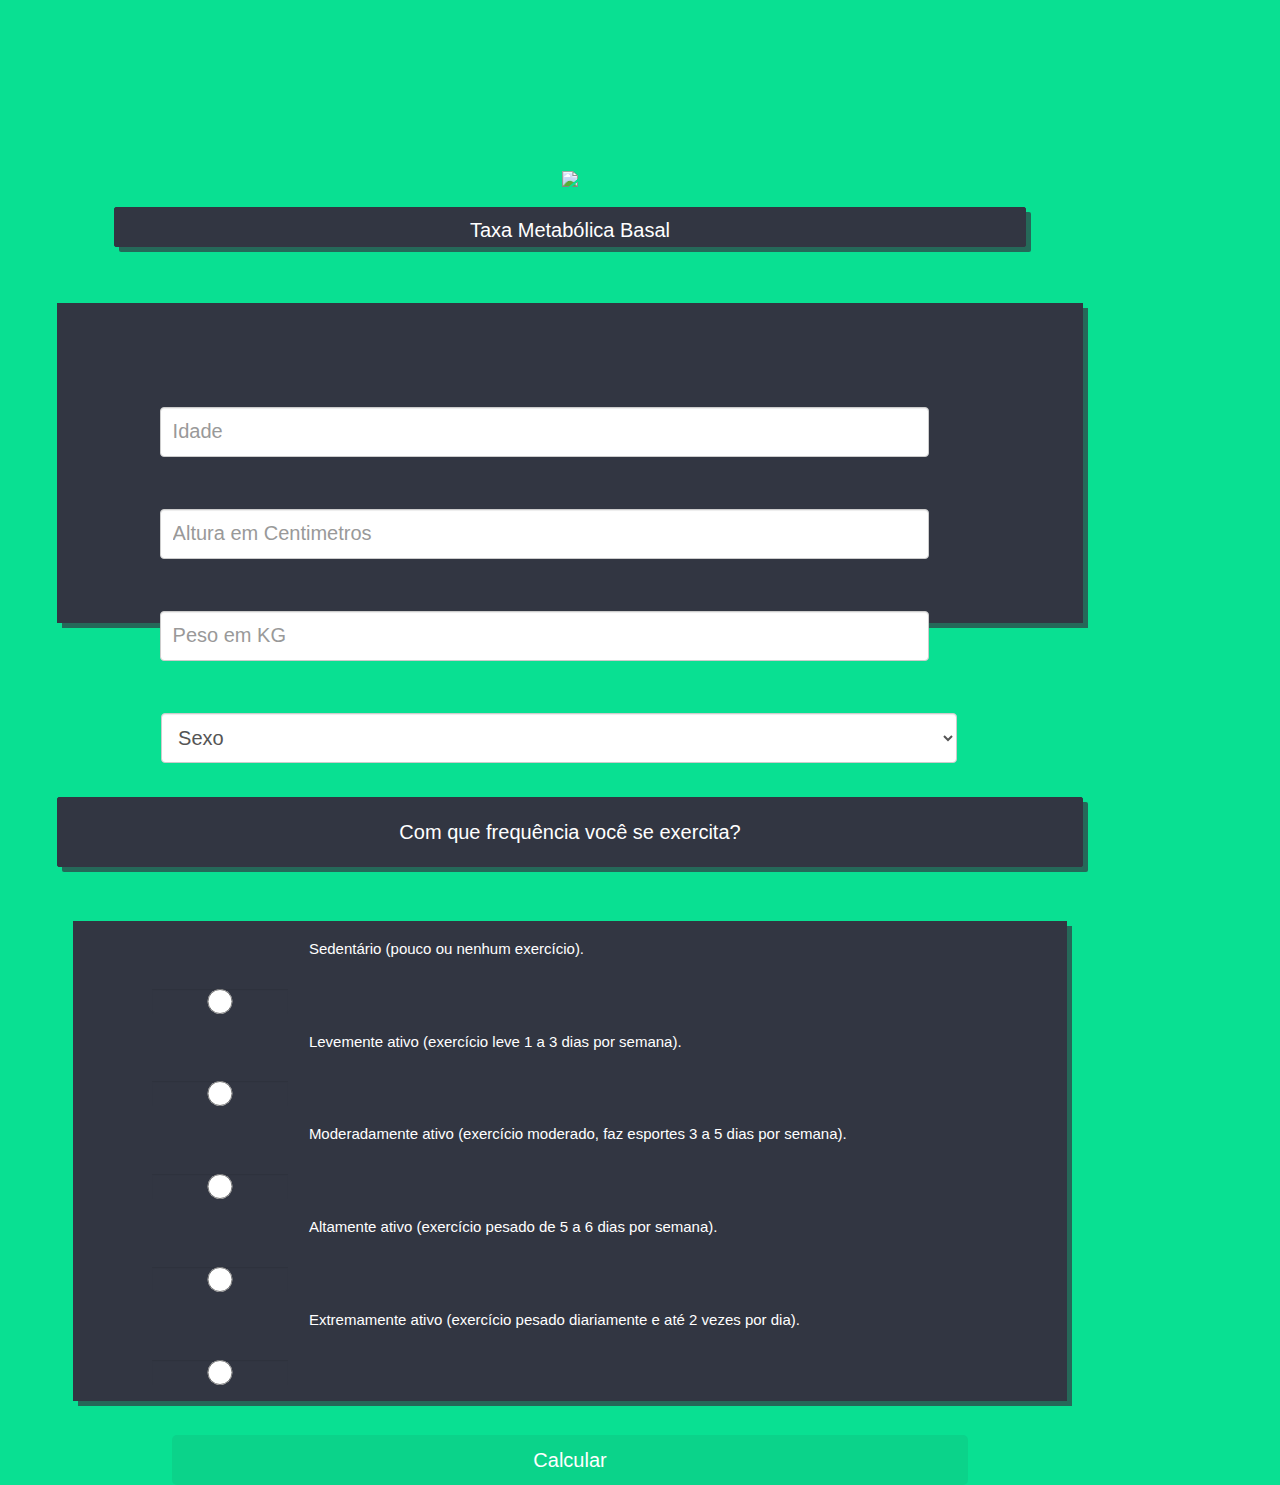
==== commit 7c0abc9d: "Correção de alguns problemas - TESTE" ====
--- a/www/index.html
+++ b/www/index.html
@@ -22,8 +22,30 @@
   <link rel="stylesheet" href="css/style.css">
 
 </head>
-<body>
-  <title>Preciso de um nome</title>
+
+  <!-- Resultados -->
+
+  <!-- Funções da tela de resposta -->
+    <script>
+
+        // Abre a tela de respostas
+        function abrirRespostas(){
+            document.getElementById("resultado").style.top="500px";
+            document.getElementById("resultado").style.top="0px";
+            
+        }
+        // Fecha a tela de respostas
+        function fecharRespostas(){
+          document.getElementById("resultado").style.top="-100%";
+        }
+
+        //Função de conta
+
+
+        
+    </script>
+
+<body onload="fecharRespostas()">
 
 <!---Imagem--->
   <div class="container row">
@@ -45,7 +67,7 @@
    </div>
 
 <center>
-<nav>
+<section id="corpo1">
   <div class="row" style="margin-right:0%; margin-top:10%;">
 
     <!---Idade--->
@@ -90,11 +112,12 @@
     </div> -->
 
   </div>
-</nav>
+</section>
+
 <!-- ------------------------------------Segunda parte -------------------------------------->
 
     <!---Titulo--->
-    <div class="container row">
+
 
      <div class="row" style="margin-top:5%;">
         <div class="div col-xs-12">
@@ -107,11 +130,11 @@
 <!---Opções--->
   <div class="row" style="margin-top:10%;">
 <center>
-<nav id="nav2">
+<section id="corpo2">
     <!---Sedentarismo--->
     <div class="row linha">
       <div class="col-xs-3">
-       <input type="radio" class="form-control" name="seden" id="sedentario">
+       <input type="radio" class="form-control" name="ativi" id="sedentario">
       </div>
       <div class="col-xs-9">
         <h3>Sedentário (pouco ou nenhum exercício). </h3>
@@ -121,7 +144,7 @@
     <!---Levemente ativo--->
     <div class="row linha">
       <div class="col-xs-3">
-       <input type="radio" class="form-control" name="levAtivo" id="leveAtivo">
+       <input type="radio" class="form-control" name="ativi" id="leveAtivo">
       </div>
       <div class="col-xs-9">
         <h3>Levemente ativo (exercício leve 1 a 3 dias por semana). </h3>
@@ -131,7 +154,7 @@
     <!---Moderadamente ativo--->
     <div class="row linha">
       <div class="col-xs-3">
-       <input type="radio" class="form-control" name="modAtivo" id="moderaAtivo">
+       <input type="radio" class="form-control" name="ativi" id="moderaAtivo">
       </div>
       <div class="col-xs-9">
         <h3> Moderadamente ativo (exercício moderado, faz esportes 3 a 5 dias por semana). </h3>
@@ -141,7 +164,7 @@
     <!---Altamente ativo--->
     <div class="row linha">
       <div class="col-xs-3">
-       <input type="radio" class="form-control" name="altaAtivo" id="altaAtivo">
+       <input type="radio" class="form-control" name="ativi" id="altaAtivo">
       </div>
       <div class="col-xs-9">
         <h3>Altamente ativo (exercício pesado de 5 a 6 dias por semana). </h3>
@@ -151,7 +174,7 @@
    <!---Extremamente ativo--->
     <div class="row linha">
       <div class="col-xs-3">
-       <input type="radio" class="form-control" name="exAtivo" id="extreAtivo">
+       <input type="radio" class="form-control" name="ativi" id="extreAtivo">
       </div>
       <div class="col-xs-9">
         <h3>Extremamente ativo (exercício pesado diariamente e até 2 vezes por dia). </h3>
@@ -162,13 +185,11 @@
     <div class="row linha" style="margin-top:5%;">
       <div class="col-xs-12">
         <center>
-      <button type="button" class="button btn-success btn-block" id="calculo">Calcular</button></center>
-      </div>
-    </div>
-    </nav>
-  </div>
-
-  <!-- Resultados -->
+      <button type="button" class="button btn-success btn-block" id="calculo" onclick="abrirRespostas()">Calcular</button></center>
+      </div>
+    </div>
+    </section>
+  </div>
 
   <section name:"result" id="resultado">
     <div class="row linha">
@@ -179,11 +200,70 @@
       </div>
 
   <div class="col-xs-3">
-    <button type="button" class="button btn-danger btn-block" id="voltar">X</button>
-  </div>
-    </div>
+    <button type="button" class="button btn-danger btn-block" id="voltar" onclick="fecharRespostas()">X</button>
+  </div>
+    </div>
+
+    <div class="row linha" id="linha">
+      <div class="col-xs-6">
+        <p id="legenda">TMB:</p>
+      </div>
+
+      <div class="col-xs-6">
+        <p id="tmb"></p>
+      </div>
+    </div>
+
+  
+  <div class="row linha">
+      <div class="col-xs-12">
+        <p id="tit">O que é a TMB? </p>
+      </div>
+    </div>
+
+    <div class="row linha">
+      <div class="col-xs-12">
+        <p id="texto">A Taxa de Metabolismo Basal é a quantidade minima de energia (calorias) necessaria para manter as funçõeses vitais do organismo em repouso. </p>
+      </div>
+    </div>
+
   </section>
 
 </center>
+  </div>
+
+   <script>
+
+        // Abre a tela de respostas
+        function abrirRespostas(){
+            document.getElementById("resultado").style.top="500px";
+            document.getElementById("resultado").style.top="0px";
+            
+        }
+        // Fecha a tela de respostas
+        function fecharRespostas(){
+          document.getElementById("resultado").style.top="-100%";
+        }
+
+        //Função de conta
+
+      function pegaDados(){
+        var id, alt,  pes, sex, atiFisica, conta;
+
+        id = document.getElementById("idade").value;
+        alt = document.getElementById("altura").value;
+        pes = document.getElementById("peso").value;
+        sex = document.getElementById("opcao").value;
+}
+        //verificando as opções selecionadas
+        if(document.getElementById("sedentario").checked==true){
+          atiFisica=1.2;
+          conta = 1.2 * 66 + ((13,7 * pes + ( 5 * alt) - (6,8 * id)));
+          
+          var teste = "dasgfstfgsw";
+          document.getElementById("tmb").innerHTML="iuediuwehiu";
+        }
+    </script>
+
 </body>
 </html>
--- a/www/css/style.css
+++ b/www/css/style.css
@@ -2,7 +2,6 @@
 
 body{
   background-color:rgba(9, 224, 146);
-  height:1560px;
 }
 #continuar{
   width: 80%;
@@ -58,7 +57,7 @@
   font-family: Arial, Helvetica, sans-serif;
   font-size: 20px;
 }
-nav{
+#corpo1{
   width:90%;
   height: 320px;
   background-color:rgba(50, 54, 66) ;
@@ -79,7 +78,7 @@
   border-radius: 5px;
 
 }
-#nav2{
+#corpo2{
   background-color: rgba(50, 54, 66) ;
   color: white;
   width:85%;
@@ -129,8 +128,12 @@
   border-radius: 3px;
   border: 4px solid rgba(11, 211, 138);
   width: 90%;
-  height: 400px;
+  height: 450px;
   margin-top: 10%;
+  position:fixed;
+  top: -100%;
+  left: 5%;
+  z-index: 1;
 }
 
 #voltar{
@@ -152,4 +155,42 @@
   margin-left: -5%;
   border-radius: 5px;
  
+}
+
+#legenda{
+  color: white;
+  text-align: left;
+  font-family: 'Segoe UI', Tahoma, Geneva, Verdana, sans-serif;
+  font-size:20px;
+  margin-top: 30%;
+  margin-left: -30%;
+  border: 4px solid rgba(11, 211, 138);
+  background-color: rgba(11, 211, 138);
+  box-shadow: 5px 5px rgba(11, 211, 138,0.7) ;
+  width: 45%;
+  border-radius: 5px;
+}
+
+#tmb{
+
+}
+
+#texto{
+  color: white;
+  font-family: 'Segoe UI', Tahoma, Geneva, Verdana, sans-serif;
+  font-size: 15px;
+  text-align: center;
+  margin-top:10% 
+}
+
+#tit{
+  color: white;
+  font-family: 'Segoe UI', Tahoma, Geneva, Verdana, sans-serif;
+  font-size: 15px;
+  margin-top: 15%;
+  border: 4px solid rgba(11, 211, 138);
+  background-color: rgba(11, 211, 138);
+  box-shadow: 5px 5px rgba(11, 211, 138,0.7) ;
+  width: 80%;
+  border-radius: 5px;
 }--- a/www/css/style.css
+++ b/www/css/style.css
@@ -2,7 +2,6 @@
 
 body{
   background-color:rgba(9, 224, 146);
-  height:1560px;
 }
 #continuar{
   width: 80%;
@@ -58,7 +57,7 @@
   font-family: Arial, Helvetica, sans-serif;
   font-size: 20px;
 }
-nav{
+#corpo1{
   width:90%;
   height: 320px;
   background-color:rgba(50, 54, 66) ;
@@ -79,7 +78,7 @@
   border-radius: 5px;
 
 }
-#nav2{
+#corpo2{
   background-color: rgba(50, 54, 66) ;
   color: white;
   width:85%;
@@ -129,8 +128,12 @@
   border-radius: 3px;
   border: 4px solid rgba(11, 211, 138);
   width: 90%;
-  height: 400px;
+  height: 450px;
   margin-top: 10%;
+  position:fixed;
+  top: -100%;
+  left: 5%;
+  z-index: 1;
 }
 
 #voltar{
@@ -152,4 +155,42 @@
   margin-left: -5%;
   border-radius: 5px;
  
+}
+
+#legenda{
+  color: white;
+  text-align: left;
+  font-family: 'Segoe UI', Tahoma, Geneva, Verdana, sans-serif;
+  font-size:20px;
+  margin-top: 30%;
+  margin-left: -30%;
+  border: 4px solid rgba(11, 211, 138);
+  background-color: rgba(11, 211, 138);
+  box-shadow: 5px 5px rgba(11, 211, 138,0.7) ;
+  width: 45%;
+  border-radius: 5px;
+}
+
+#tmb{
+
+}
+
+#texto{
+  color: white;
+  font-family: 'Segoe UI', Tahoma, Geneva, Verdana, sans-serif;
+  font-size: 15px;
+  text-align: center;
+  margin-top:10% 
+}
+
+#tit{
+  color: white;
+  font-family: 'Segoe UI', Tahoma, Geneva, Verdana, sans-serif;
+  font-size: 15px;
+  margin-top: 15%;
+  border: 4px solid rgba(11, 211, 138);
+  background-color: rgba(11, 211, 138);
+  box-shadow: 5px 5px rgba(11, 211, 138,0.7) ;
+  width: 80%;
+  border-radius: 5px;
 }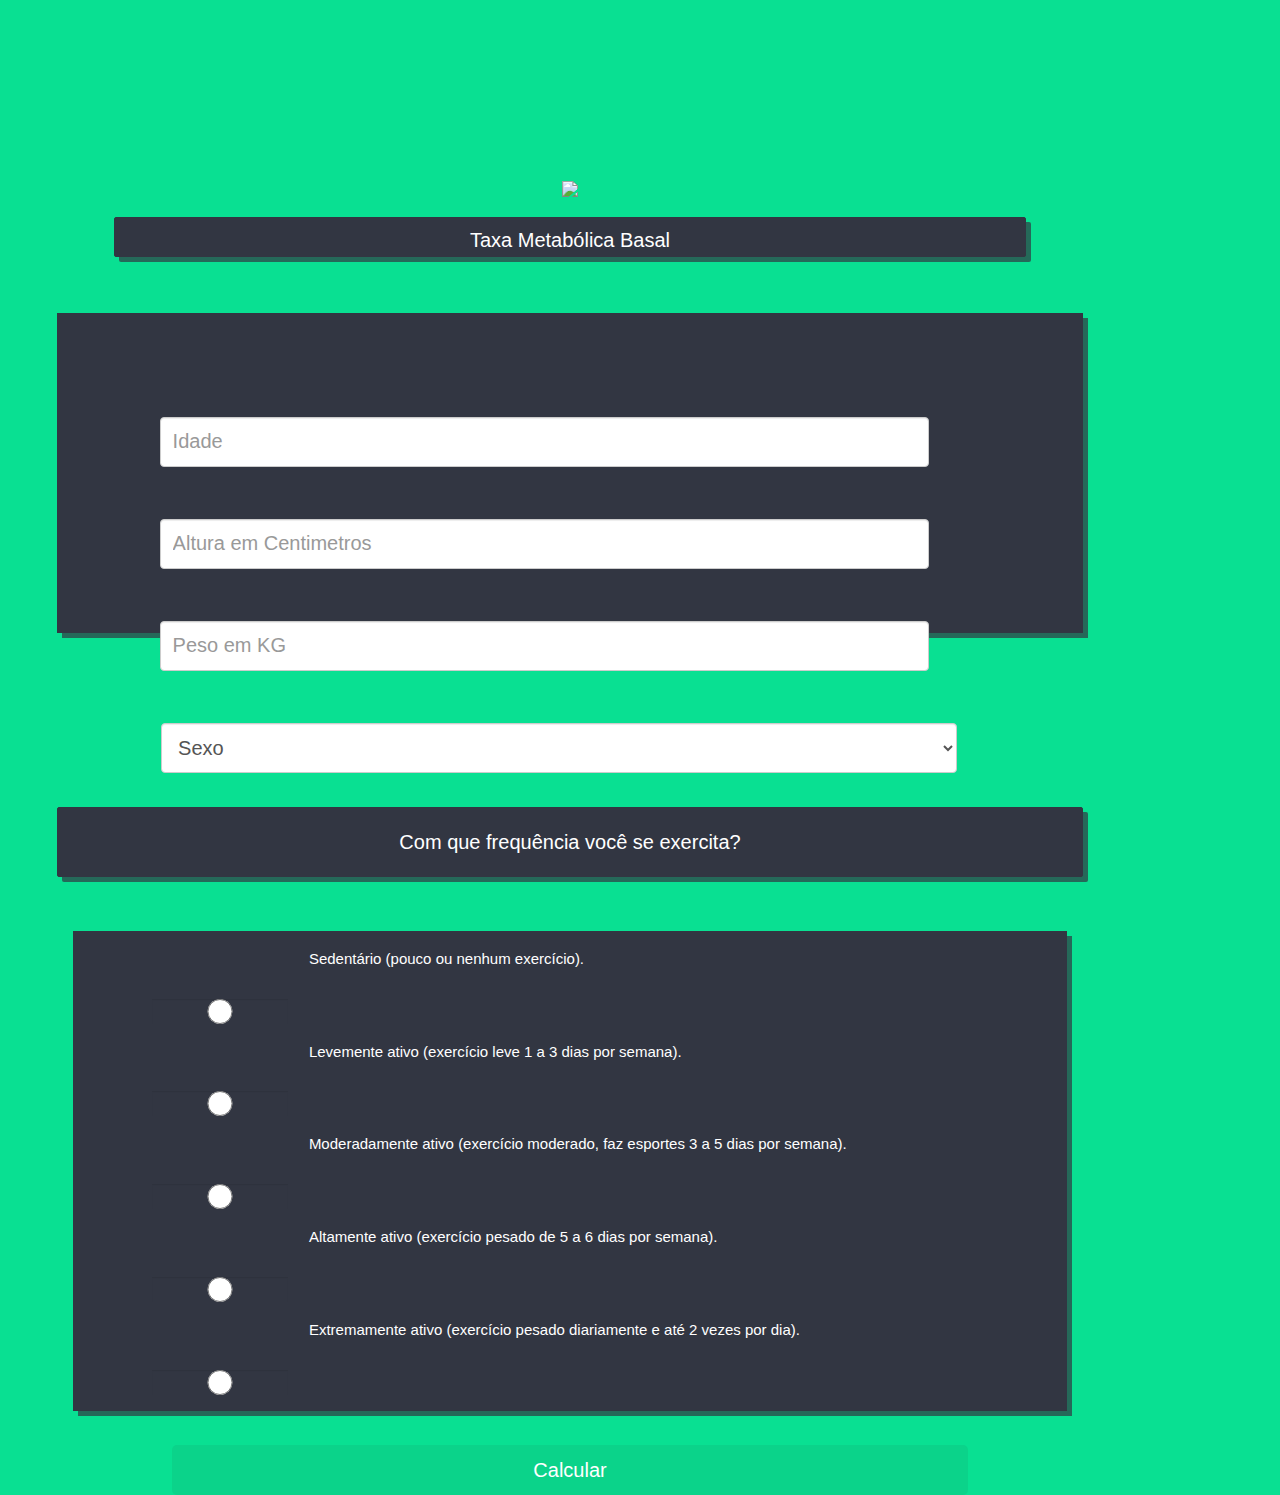
==== commit 95369e22: "Todos os erros corrigidos, 99% pronto" ====
--- a/www/index.html
+++ b/www/index.html
@@ -47,6 +47,8 @@
 
 <body onload="fecharRespostas()">
 
+  <p id="manda" style="color:red;"></p>
+
 <!---Imagem--->
   <div class="container row">
     <div class="row" style="margin-top:5%;">
@@ -96,9 +98,11 @@
         <div class="col-xs-6" style="width:70%;">
         <select class="form-control" id="Sexo" >
           <option>Sexo</option>
-          <option id="opcao" value="masculino">Masculino</option>
-          <option id="opcao" value="feminino">Feminino</option>
+          <option  value="masculino">Masculino</option>
+          <option  value="feminino">Feminino</option>
         </select>
+
+        
         </div>
     </div>
  
@@ -210,7 +214,7 @@
       </div>
 
       <div class="col-xs-6">
-        <p id="tmb"></p>
+        <p id="tmb" style="color:red;"></p>
       </div>
     </div>
 
@@ -233,12 +237,114 @@
   </div>
 
    <script>
-
+        
         // Abre a tela de respostas
         function abrirRespostas(){
             document.getElementById("resultado").style.top="500px";
             document.getElementById("resultado").style.top="0px";
+
+        
+            var id, alt,  pes, sex, atiFisica, conta;
+
+
+            id = document.getElementById("idade").value;
+            alt = document.getElementById("altura").value;
+            pes = document.getElementById("peso").value;
+            sex = document.getElementById("Sexo").value;
             
+
+            //verificando as opções selecionadas
+            if(document.getElementById("sedentario").checked==true){
+              atiFisica=1.2;
+              
+              //verificando o sexo e fazendo a conta
+              if(sex == "masculino"){
+              conta = atiFisica * 66 + ((13.7 * pes + ( 5 * alt) - (6.8 * id)));
+              
+              document.getElementById("tmb").innerHTML=conta;
+            }if(sex == "feminino"){
+              conta = atiFisica * (655 + ((9.6 * pes)) + (1.8 * alt) - (4.7 * id));
+              
+              document.getElementById("tmb").innerHTML=conta;
+            }
+          }
+          
+          //verificando a opção seleciona Levemente Ativo
+          if(document.getElementById("leveAtivo").checked==true){
+              atiFisica=1.375;
+              
+
+              //verificando o sexo e fazendo a conta
+              if(sex == "masculino"){
+              conta = atiFisica * 66 + ((13.7 * pes + ( 5 * alt) - (6.8 * id)));
+              
+              
+              document.getElementById("tmb").innerHTML=conta;
+
+            }else{
+              conta = atiFisica * (655 + ((9.6 * pes)) + (1.8 * alt) - (4.7 * id));
+              
+            
+              document.getElementById("tmb").innerHTML=conta;
+            }
+          }
+
+          //verificando a opção seleciona Moderadamente Ativo
+          if(document.getElementById("moderaAtivo").checked==true){
+              atiFisica=  1.55  ;
+
+              //verificando o sexo e fazendo a conta
+              if(sex == "masculino"){
+              conta = atiFisica * 66 + ((13.7 * pes + ( 5 * alt) - (6.8 * id)));
+              
+              
+              document.getElementById("tmb").innerHTML=conta;
+              
+            }else{
+              conta = atiFisica * (655 + ((9.6 * pes)) + (1.8 * alt) - (4.7 * id));
+              
+              
+              document.getElementById("tmb").innerHTML=conta;
+            }
+          }
+            
+           //verificando a opção selecionada Altamente Ativo
+          if(document.getElementById("altaAtivo").checked==true){
+              atiFisica= 1.725 ;
+
+              //verificando o sexo e fazendo a conta
+              if(sex == "masculino"){
+              conta = atiFisica * 66 + ((13.7 * pes + ( 5 * alt) - (6.8 * id)));
+              
+              
+              document.getElementById("tmb").innerHTML=conta;
+              
+            }else{
+              conta = atiFisica * (655 + ((9.6 * pes)) + (1.8 * alt) - (4.7 * id));
+              
+              
+              document.getElementById("tmb").innerHTML=conta;
+            }
+          }
+
+          //verificando a opção selecionada Altamente Ativo
+          if(document.getElementById("extreAtivo").checked==true){
+              atiFisica = 1.9 ;
+
+              //verificando o sexo e fazendo a conta
+              if(sex == "masculino"){
+              conta = atiFisica * 66 + ((13.7 * pes + ( 5 * alt) - (6.8 * id)));
+              
+              
+              document.getElementById("tmb").innerHTML=conta;
+              
+            }else{
+              conta = atiFisica * (655 + ((9.6 * pes)) + (1.8 * alt) - (4.7 * id));
+              
+              
+              document.getElementById("tmb").innerHTML=conta;
+            }
+          }
         }
         // Fecha a tela de respostas
         function fecharRespostas(){
@@ -247,22 +353,7 @@
 
         //Função de conta
 
-      function pegaDados(){
-        var id, alt,  pes, sex, atiFisica, conta;
-
-        id = document.getElementById("idade").value;
-        alt = document.getElementById("altura").value;
-        pes = document.getElementById("peso").value;
-        sex = document.getElementById("opcao").value;
-}
-        //verificando as opções selecionadas
-        if(document.getElementById("sedentario").checked==true){
-          atiFisica=1.2;
-          conta = 1.2 * 66 + ((13,7 * pes + ( 5 * alt) - (6,8 * id)));
-          
-          var teste = "dasgfstfgsw";
-          document.getElementById("tmb").innerHTML="iuediuwehiu";
-        }
+
     </script>
 
 </body>
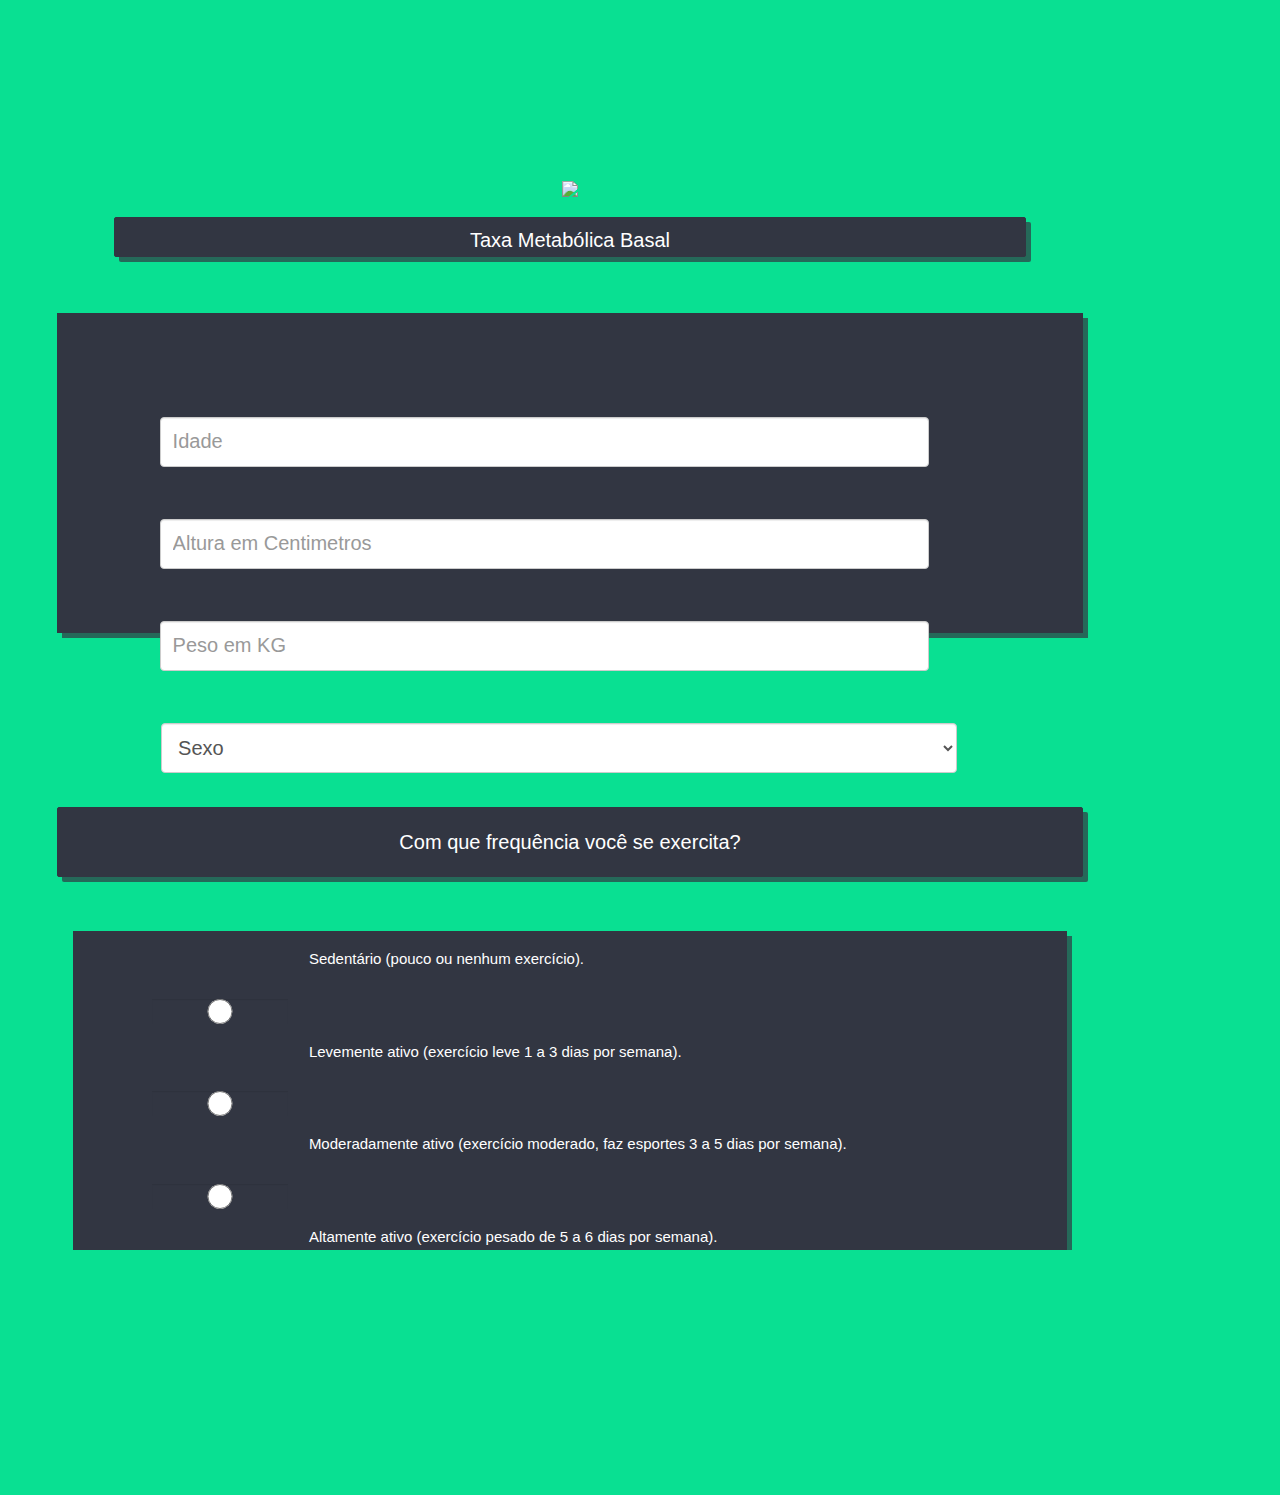
==== commit 09d9415b: "Projeto concluído. Foi alterado alguns detalhes do design" ====
--- a/www/index.html
+++ b/www/index.html
@@ -196,7 +196,7 @@
   </div>
 
   <section name:"result" id="resultado">
-    <div class="row linha">
+    <div class="row linha" id="linha">
       <div class="col-xs-9">
     <p id="paragrafo">
       Resultado
@@ -208,13 +208,13 @@
   </div>
     </div>
 
-    <div class="row linha" id="linha">
+    <div class="row linha" style="margin-top:10%;">
       <div class="col-xs-6">
         <p id="legenda">TMB:</p>
       </div>
 
       <div class="col-xs-6">
-        <p id="tmb" style="color:red;"></p>
+        <p id="tmb" ></p>
       </div>
     </div>
 
@@ -226,7 +226,7 @@
     </div>
 
     <div class="row linha">
-      <div class="col-xs-12">
+      <div class="col-xs-11" style="margin-left:15px;">
         <p id="texto">A Taxa de Metabolismo Basal é a quantidade minima de energia (calorias) necessaria para manter as funçõeses vitais do organismo em repouso. </p>
       </div>
     </div>
@@ -259,11 +259,11 @@
               
               //verificando o sexo e fazendo a conta
               if(sex == "masculino"){
-              conta = atiFisica * 66 + ((13.7 * pes + ( 5 * alt) - (6.8 * id)));
+              conta =Math.trunc(atiFisica * 66 + ((13.7 * pes + ( 5 * alt) - (6.8 * id))))+"  KCAL";
               
               document.getElementById("tmb").innerHTML=conta;
             }if(sex == "feminino"){
-              conta = atiFisica * (655 + ((9.6 * pes)) + (1.8 * alt) - (4.7 * id));
+              conta = Math.trunc(atiFisica * (655 + ((9.6 * pes)) + (1.8 * alt) - (4.7 * id)))+"  KCAL";
               
               document.getElementById("tmb").innerHTML=conta;
             }
@@ -276,13 +276,13 @@
 
               //verificando o sexo e fazendo a conta
               if(sex == "masculino"){
-              conta = atiFisica * 66 + ((13.7 * pes + ( 5 * alt) - (6.8 * id)));
+              conta = Math.trunc(atiFisica * 66 + ((13.7 * pes + ( 5 * alt) - (6.8 * id))))+"  KCAL";
               
               
               document.getElementById("tmb").innerHTML=conta;
 
             }else{
-              conta = atiFisica * (655 + ((9.6 * pes)) + (1.8 * alt) - (4.7 * id));
+              conta = Math.trunc(atiFisica * (655 + ((9.6 * pes)) + (1.8 * alt) - (4.7 * id)))+"  KCAL";
               
             
               document.getElementById("tmb").innerHTML=conta;
@@ -295,13 +295,13 @@
 
               //verificando o sexo e fazendo a conta
               if(sex == "masculino"){
-              conta = atiFisica * 66 + ((13.7 * pes + ( 5 * alt) - (6.8 * id)));
+              conta = Math.trunc(atiFisica * 66 + ((13.7 * pes + ( 5 * alt) - (6.8 * id))))+"  KCAL";
               
               
               document.getElementById("tmb").innerHTML=conta;
               
             }else{
-              conta = atiFisica * (655 + ((9.6 * pes)) + (1.8 * alt) - (4.7 * id));
+              conta = Math.trunc(atiFisica * (655 + ((9.6 * pes)) + (1.8 * alt) - (4.7 * id)))+"  KCAL";
               
               
               document.getElementById("tmb").innerHTML=conta;
@@ -314,13 +314,13 @@
 
               //verificando o sexo e fazendo a conta
               if(sex == "masculino"){
-              conta = atiFisica * 66 + ((13.7 * pes + ( 5 * alt) - (6.8 * id)));
+              conta = Math.trunc(atiFisica * 66 + ((13.7 * pes + ( 5 * alt) - (6.8 * id))))+"  KCAL";
               
               
               document.getElementById("tmb").innerHTML=conta;
               
             }else{
-              conta = atiFisica * (655 + ((9.6 * pes)) + (1.8 * alt) - (4.7 * id));
+              conta =Math.trunc(atiFisica * (655 + ((9.6 * pes)) + (1.8 * alt) - (4.7 * id)))+"  KCAL";
               
               
               document.getElementById("tmb").innerHTML=conta;
@@ -333,13 +333,13 @@
 
               //verificando o sexo e fazendo a conta
               if(sex == "masculino"){
-              conta = atiFisica * 66 + ((13.7 * pes + ( 5 * alt) - (6.8 * id)));
+              conta =Math.trunc(atiFisica * 66 + ((13.7 * pes + ( 5 * alt) - (6.8 * id))))+"  KCAL";
               
               
               document.getElementById("tmb").innerHTML=conta;
               
             }else{
-              conta = atiFisica * (655 + ((9.6 * pes)) + (1.8 * alt) - (4.7 * id));
+              conta = Math.trunc(atiFisica * (655 + ((9.6 * pes)) + (1.8 * alt) - (4.7 * id)))+" KCAL";
               
               
               document.getElementById("tmb").innerHTML=conta;
@@ -349,6 +349,8 @@
         // Fecha a tela de respostas
         function fecharRespostas(){
           document.getElementById("resultado").style.top="-100%";
+
+          
         }
 
         //Função de conta
--- a/www/css/style.css
+++ b/www/css/style.css
@@ -1,7 +1,8 @@
 /**/
-
+html { overflow-y: scroll; overflow-x:hidden; }
 body{
   background-color:rgba(9, 224, 146);
+  height: 1250px;
 }
 #continuar{
   width: 80%;
@@ -82,7 +83,7 @@
   background-color: rgba(50, 54, 66) ;
   color: white;
   width:85%;
-  height: 480px;
+  height: 460px;
   text-align: left;
   margin-top: -6%; 
   box-shadow: 5px 5px rgba(50, 54, 66,0.7);
@@ -133,6 +134,7 @@
   position:fixed;
   top: -100%;
   left: 5%;
+  transition:1s;
   z-index: 1;
 }
 
@@ -162,7 +164,7 @@
   text-align: left;
   font-family: 'Segoe UI', Tahoma, Geneva, Verdana, sans-serif;
   font-size:20px;
-  margin-top: 30%;
+  margin-top: 0;
   margin-left: -30%;
   border: 4px solid rgba(11, 211, 138);
   background-color: rgba(11, 211, 138);
@@ -172,6 +174,12 @@
 }
 
 #tmb{
+  color: white;
+  font-size: 20px;
+  font-family: 'Segoe UI', Tahoma, Geneva, Verdana, sans-serif;
+  text-align: left;
+  margin-left:-50%;
+  margin-top: 5%;
 
 }
 
@@ -180,7 +188,8 @@
   font-family: 'Segoe UI', Tahoma, Geneva, Verdana, sans-serif;
   font-size: 15px;
   text-align: center;
-  margin-top:10% 
+  margin-top:10% ;
+  
 }
 
 #tit{
@@ -193,4 +202,4 @@
   box-shadow: 5px 5px rgba(11, 211, 138,0.7) ;
   width: 80%;
   border-radius: 5px;
-}+}
--- a/www/css/style.css
+++ b/www/css/style.css
@@ -1,7 +1,8 @@
 /**/
-
+html { overflow-y: scroll; overflow-x:hidden; }
 body{
   background-color:rgba(9, 224, 146);
+  height: 1250px;
 }
 #continuar{
   width: 80%;
@@ -82,7 +83,7 @@
   background-color: rgba(50, 54, 66) ;
   color: white;
   width:85%;
-  height: 480px;
+  height: 460px;
   text-align: left;
   margin-top: -6%; 
   box-shadow: 5px 5px rgba(50, 54, 66,0.7);
@@ -133,6 +134,7 @@
   position:fixed;
   top: -100%;
   left: 5%;
+  transition:1s;
   z-index: 1;
 }
 
@@ -162,7 +164,7 @@
   text-align: left;
   font-family: 'Segoe UI', Tahoma, Geneva, Verdana, sans-serif;
   font-size:20px;
-  margin-top: 30%;
+  margin-top: 0;
   margin-left: -30%;
   border: 4px solid rgba(11, 211, 138);
   background-color: rgba(11, 211, 138);
@@ -172,6 +174,12 @@
 }
 
 #tmb{
+  color: white;
+  font-size: 20px;
+  font-family: 'Segoe UI', Tahoma, Geneva, Verdana, sans-serif;
+  text-align: left;
+  margin-left:-50%;
+  margin-top: 5%;
 
 }
 
@@ -180,7 +188,8 @@
   font-family: 'Segoe UI', Tahoma, Geneva, Verdana, sans-serif;
   font-size: 15px;
   text-align: center;
-  margin-top:10% 
+  margin-top:10% ;
+  
 }
 
 #tit{
@@ -193,4 +202,4 @@
   box-shadow: 5px 5px rgba(11, 211, 138,0.7) ;
   width: 80%;
   border-radius: 5px;
-}+}
